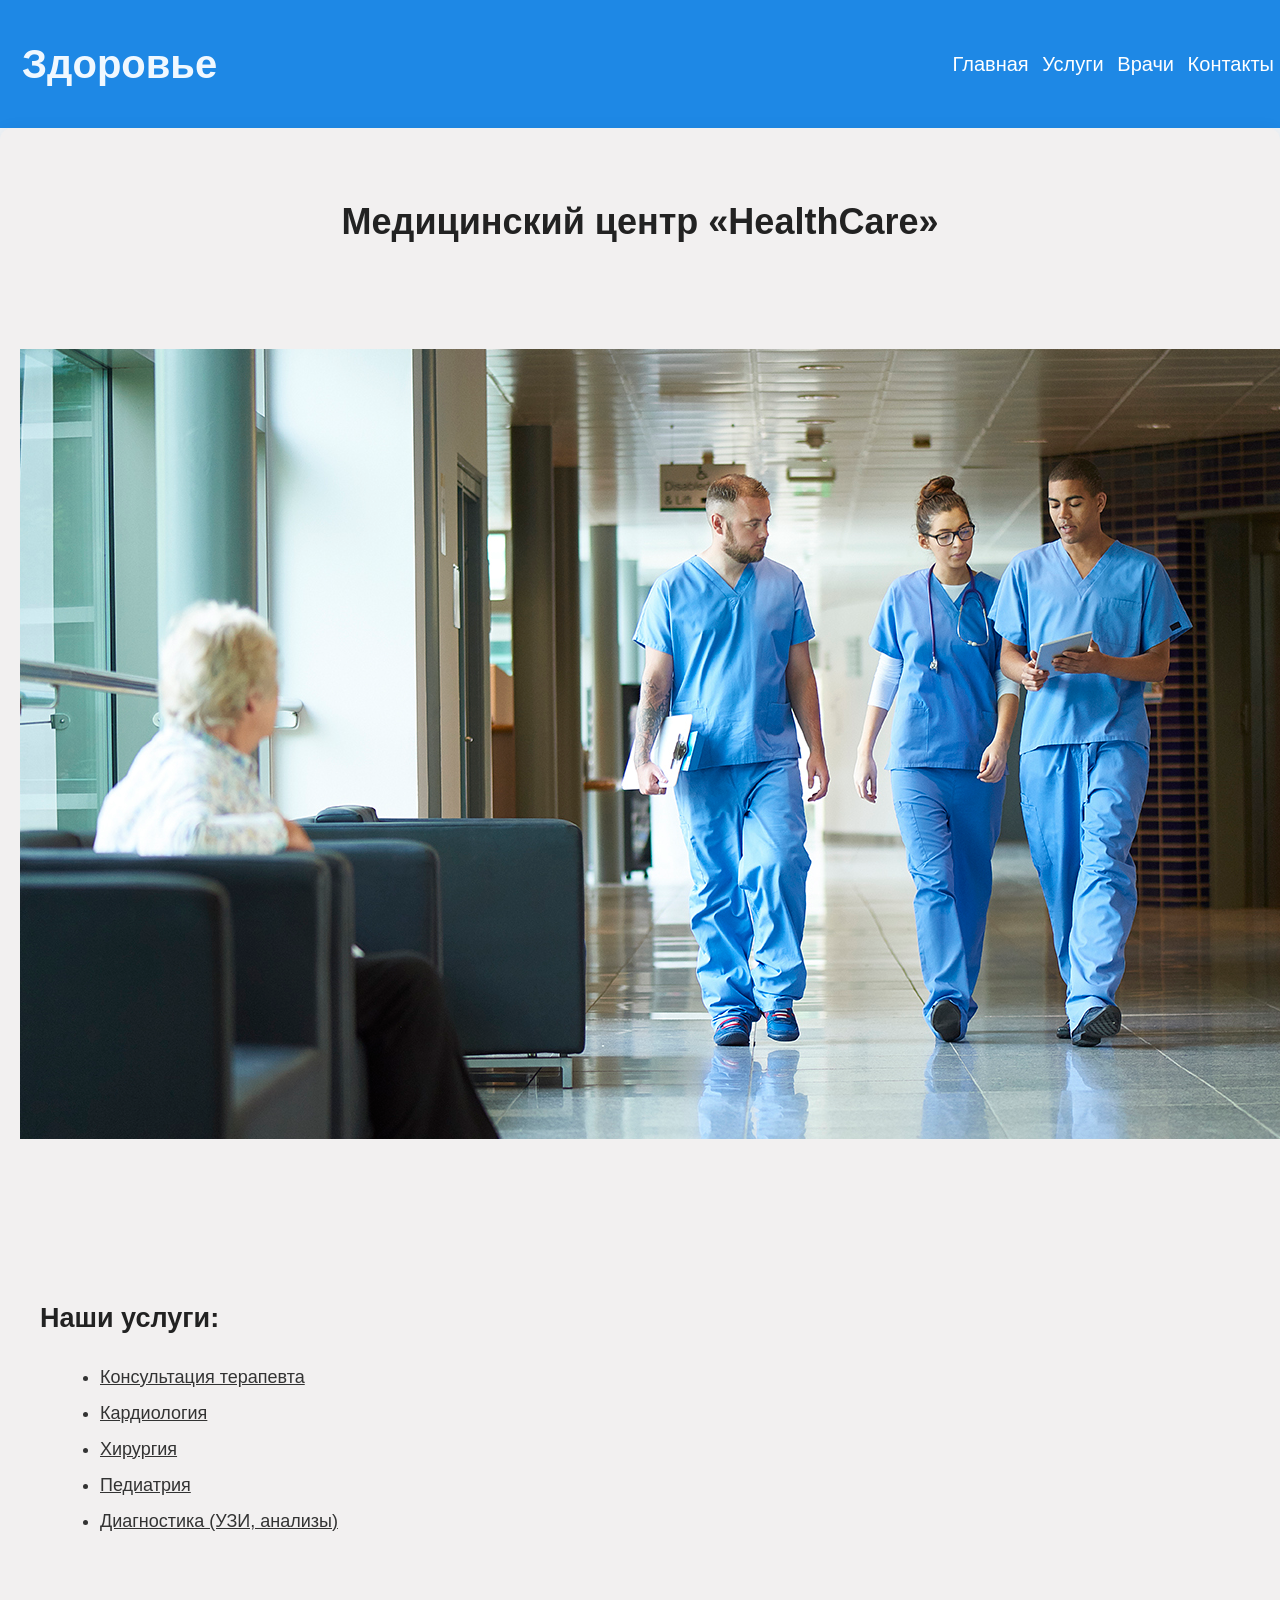
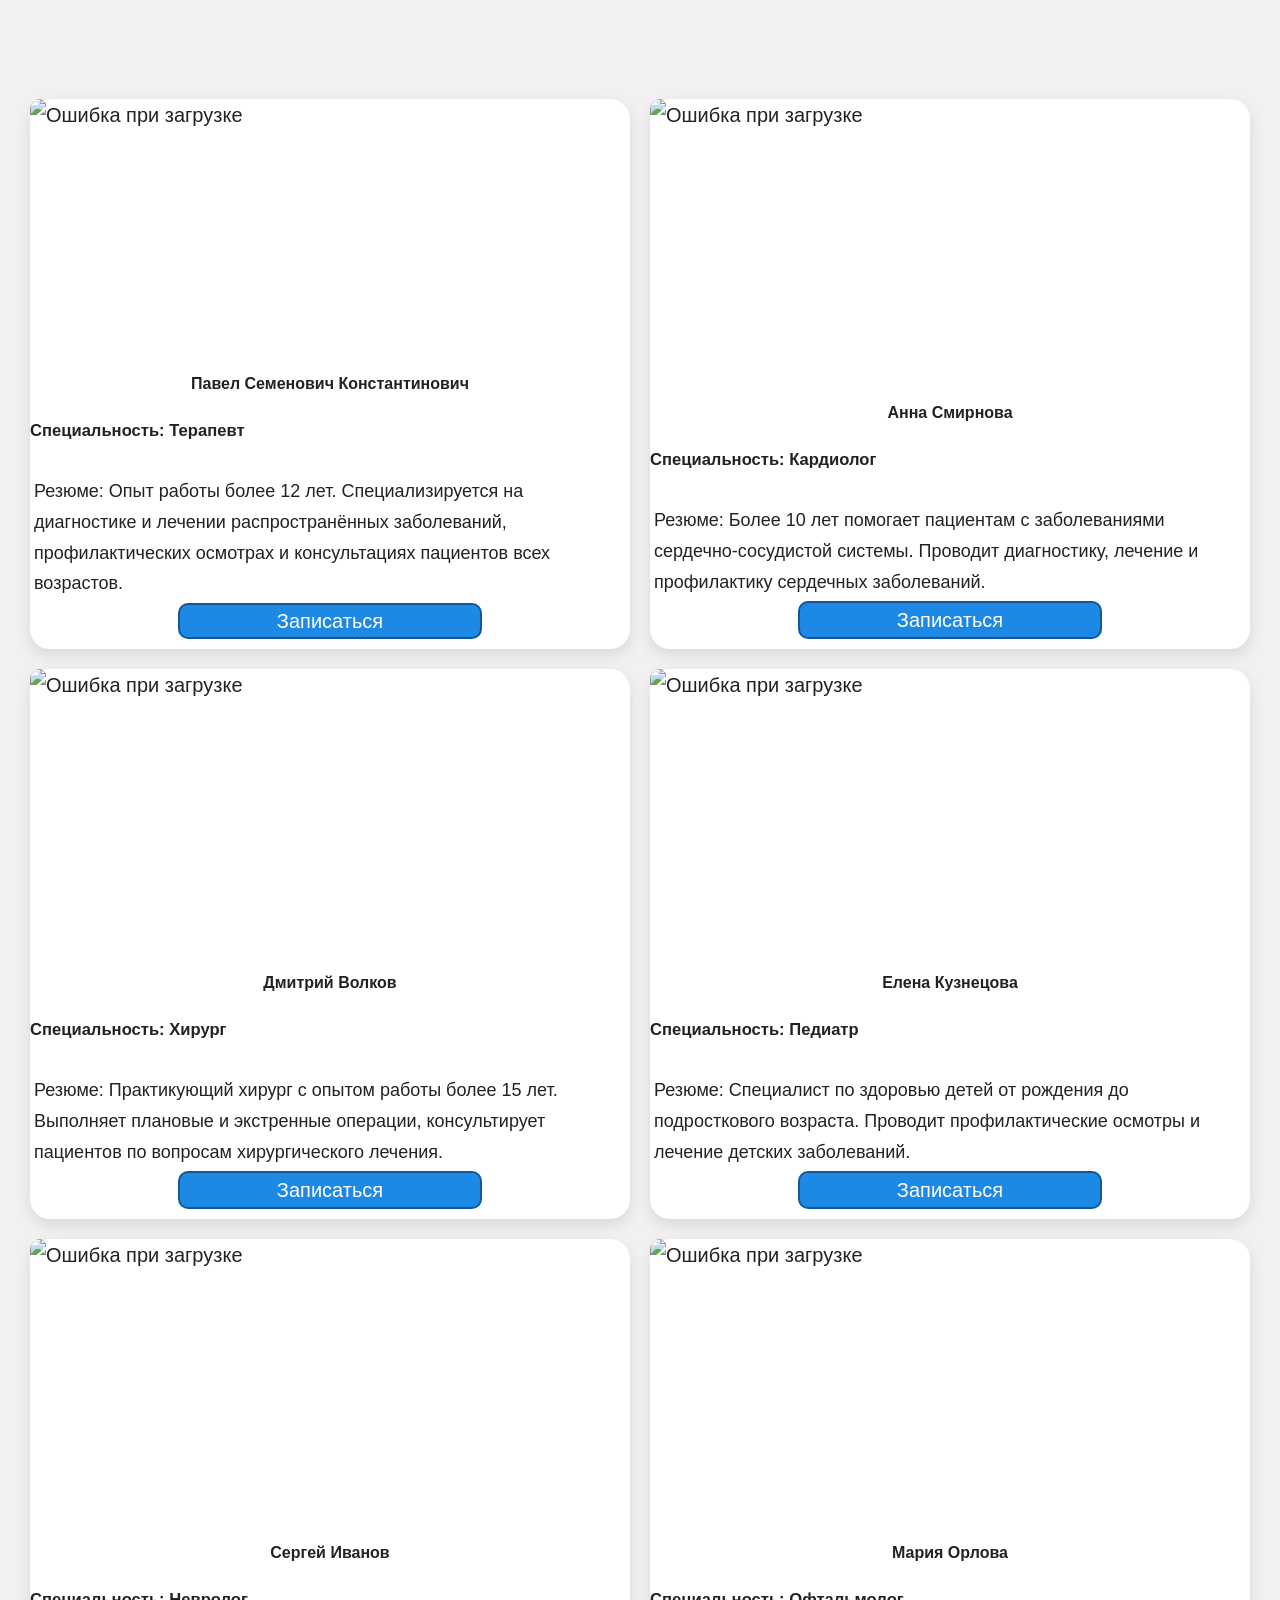
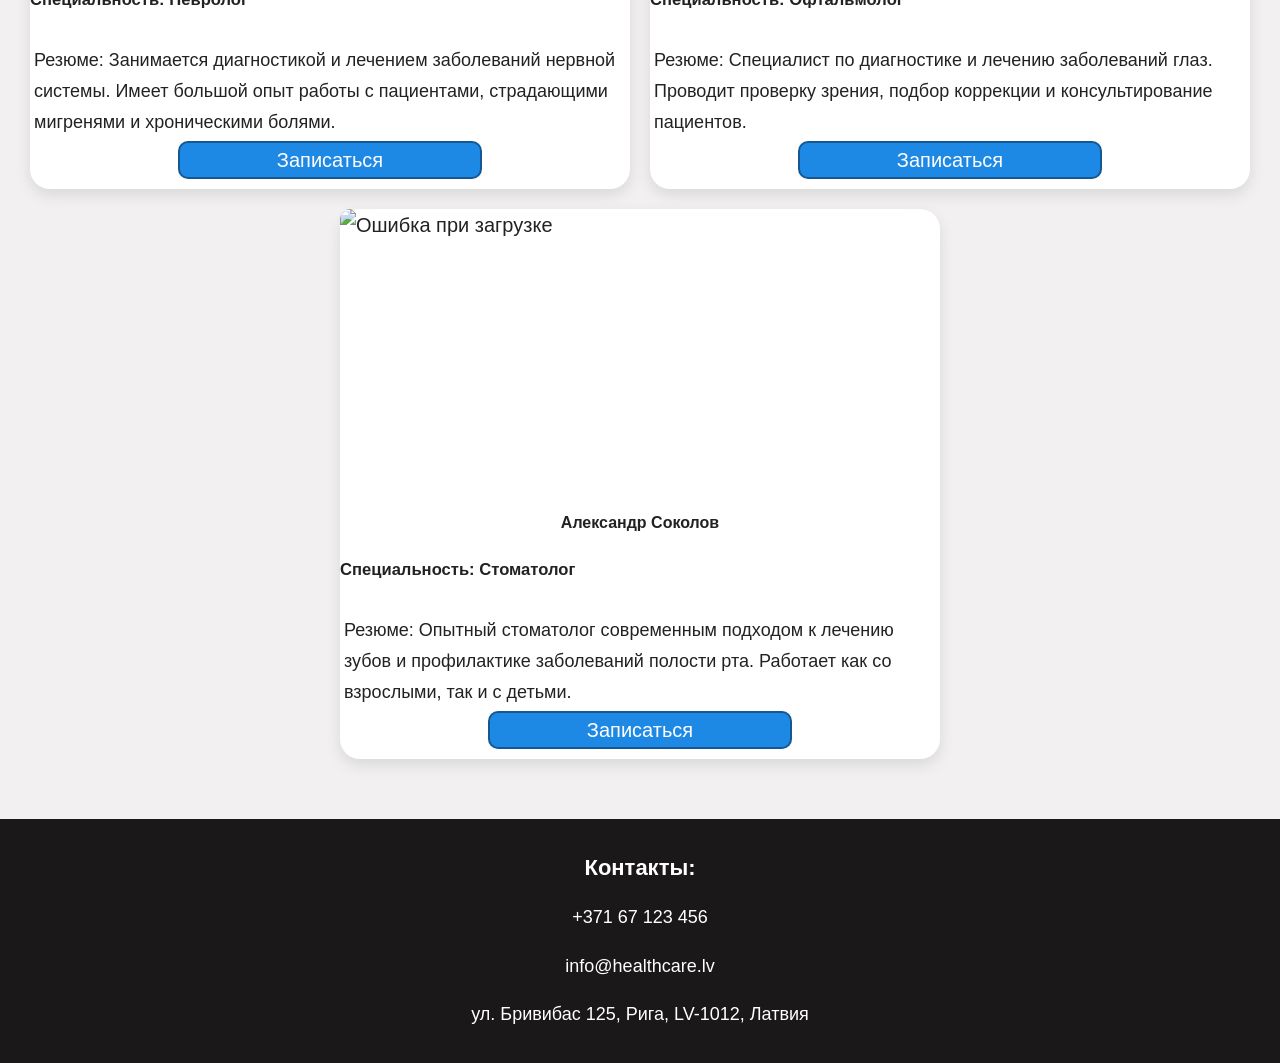
==== win/index.html @ 099b9930 "hospitals.html" ====
<!doctype html>
<html lang="ru">
  <head>
    <meta charset="UTF-8" />
    <link rel="stylesheet" href="../styles/styles.css" />
    <title>Больница</title>
  </head>
  <body>
    <header id="header">
      <p class="logo">Здоровье</p>
      <nav class="nav">
        <a href="#header">Главная</a>
        <a href="#service">Услуги</a>
        <a href="#doctor">Врачи</a>
        <a href="#footer">Контакты</a>
      </nav>
    </header>
    <main id="main">
      <h1>Медицинский центр «HealthCare»</h1>
      <div class="info">
        <img slass="imginfo" src="../img/info.jpg" alt="Ошибка при загрузке" />
        <h3>О нас:</h3>
        <p>
          Медицинский центр «HealthCare» — современная многопрофильная клиника,
          предоставляющая качественную медицинскую помощь жителям Риги и гостям
          города. Мы объединяем опытных специалистов, современное оборудование и
          индивидуальный подход к каждому пациенту.
        </p>
        <p>
          Наша цель — обеспечить высокий уровень диагностики, лечения и
          профилактики заболеваний, создавая комфортные условия для пациентов
          всех возрастов.
        </p>
      </div>

      <section id="service" class="service">
        <h2>Наши услуги:</h2>
        <ul>
          <li>Консультация терапевта</li>
          <li>Кардиология</li>
          <li>Хирургия</li>
          <li>Педиатрия</li>
          <li>Диагностика (УЗИ, анализы)</li>
        </ul>
      </section>

      <section id="doctor" class="container">
        <div class="doctor">
          <img src="#" alt="Ошибка при загрузке" class="photo" />
          <h4>Павел Семенович Константинович</h4>
          <h5>Специальность: Терапевт</h5>
          <p class="rezum">
            Резюме: Опыт работы более 12 лет. Специализируется на диагностике и
            лечении распространённых заболеваний, профилактических осмотрах и
            консультациях пациентов всех возрастов.
          </p>
          <a href="register.html" class="btn"> Записаться </a>
        </div>

        <div class="doctor">
          <img src="../img/doc1.jpg" alt="Ошибка при загрузке" class="photo" />
          <h4>Анна Смирнова</h4>
          <h5>Специальность: Кардиолог</h5>
          <p class="rezum">
            Резюме: Более 10 лет помогает пациентам с заболеваниями
            сердечно-сосудистой системы. Проводит диагностику, лечение и
            профилактику сердечных заболеваний.
          </p>
          <a href="register.html" class="btn"> Записаться </a>
        </div>

        <div class="doctor">
          <img src="#" alt="Ошибка при загрузке" class="photo" />
          <h4>Дмитрий Волков</h4>
          <h5>Специальность: Хирург</h5>
          <p class="rezum">
            Резюме: Практикующий хирург с опытом работы более 15 лет. Выполняет
            плановые и экстренные операции, консультирует пациентов по вопросам
            хирургического лечения.
          </p>
          <a href="register.html" class="btn"> Записаться </a>
        </div>

        <div class="doctor">
          <img src="#" alt="Ошибка при загрузке" class="photo" />
          <h4>Елена Кузнецова</h4>
          <h5>Специальность: Педиатр</h5>
          <p class="rezum">
            Резюме: Специалист по здоровью детей от рождения до подросткового
            возраста. Проводит профилактические осмотры и лечение детских
            заболеваний.
          </p>
          <a href="register.html" class="btn"> Записаться </a>
        </div>

        <div class="doctor">
          <img src="#" alt="Ошибка при загрузке" class="photo" />
          <h4>Сергей Иванов</h4>
          <h5>Специальность: Невролог</h5>
          <p class="rezum">
            Резюме: Занимается диагностикой и лечением заболеваний нервной
            системы. Имеет большой опыт работы с пациентами, страдающими
            мигренями и хроническими болями.
          </p>
          <a href="register.html" class="btn"> Записаться </a>
        </div>

        <div class="doctor">
          <img src="#" alt="Ошибка при загрузке" class="photo" />
          <h4>Мария Орлова</h4>
          <h5>Специальность: Офтальмолог</h5>
          <p class="rezum">
            Резюме: Специалист по диагностике и лечению заболеваний глаз.
            Проводит проверку зрения, подбор коррекции и консультирование
            пациентов.
          </p>
          <a href="register.html" class="btn"> Записаться </a>
        </div>

        <div class="doctor">
          <img src="#" alt="Ошибка при загрузке" class="photo" />
          <h4>Александр Соколов</h4>
          <h5>Специальность: Стоматолог</h5>
          <p class="rezum">
            Резюме: Опытный стоматолог современным подходом к лечению зубов и
            профилактике заболеваний полости рта. Работает как со взрослыми, так
            и с детьми.
          </p>
          <a href="register.html" class="btn"> Записаться </a>
        </div>
      </section>
    </main>
    <footer id="footer">
      <div class="contacts">
        <h3>Контакты:</h3>
        <p class="inf">+371 67 123 456</p>
        <p class="inf">info@healthcare.lv</p>
        <p class="inf">ул. Бривибас 125, Рига, LV-1012, Латвия</p>
      </div>
    </footer>
  </body>
</html>
---- styles/styles.css ----
body{
    font-family: Arial, Helvetica, sans-serif;
    margin: 0;
     background: #eef2f6;
    font-size: 20px;
    line-height: 1.6;
    color: #222;
}
p{    
    font-size: 18px;
    line-height: 1.7;
}

main{
    padding-top: 1px;
    background: white;
    border-radius: 12px;
    box-shadow: 0 5px 20px rgba(0,0,0,0.08);
}
.container{
    padding-bottom: 40px;
}
.info, .service, .container{
    padding: 60px 20px;
}
main , section{
    background-color:rgb(242, 240, 240);
}
h1, h2, h3 {
    line-height: 1.3;
}
h1{
    margin: 70px;
    margin-bottom: 43px;
    text-align: center;
    font-size: 36px;
}
.info{
    display: flex;
    flex-direction: row;
    
}
h3{
    margin: 20px; 
    font-size: 22px;
}

.info > p{
    text-align: justify;
    margin: 0 100px 0 100px;
}
.service{
    margin:20px;
    font-size:18px;
}
.service > ul {
    color:#333;
    line-height:2;
    margin: 20px;
    text-decoration:underline;
}
footer{
    padding: 15px;
    background-color:rgb(26, 24, 24);
    color:rgb(255, 255, 255);
    text-align:center;
    font-size:10px;
}
.contacts{
    margin:15px;  
}
header{
    display: flex;
    align-items: center;
    justify-content: space-between;
    background-color:#1E88E5;
    gap: 0px;
    padding:10px 2px;
}
nav > a{
    margin:4px;
    color:rgb(255, 255, 255);
    text-decoration:none;
}
nav > a:hover{
    color: rgb(0, 0, 0);
}
.logo{
    color:aliceblue;
    font-size: 40px;
    margin: 20px;
    font-weight: bold;
}

.container {
    font-size:20px;
    display: flex;
    justify-content: center;
    flex-wrap: wrap;
    gap: 20px;
    
}
div.doctor{
    display: flex;
    background-color: rgb(255, 255, 255);
    width: 600px;
    height: 550px;
    border-radius: 20px;
    flex-direction:column;
    justify-content: space-between;
    box-shadow: 0px 6px 15px rgba(0,0,0,0.1);
      
}
.photo {
    width: 100%;
    height: 300px;
    object-fit: cover;
    border-radius: 10px;
}
h4{
    margin-top: 5px;
    font-weight: bold;
    font-size: 16px;
    text-align: center;
}
h5{
    margin-top: 0px;
}
.rezum{
    text-align: left;
    margin:4px;
}
.btn{
    display: flex;
    justify-content: center;
    align-items: center;
    text-decoration: none;
    color:rgb(255, 255, 255);
    border: solid 2px rgba(0, 0, 0, 0.353);
    margin : auto;
    margin-bottom: 10px;
    background-color:#1E88E5;
    height: 34px;
    width: 300px;
    border-radius:10px;
    transition: 0.3s;
}
.btn:hover{
    background-color:aquamarine;
    transform: scale(1.02);      
}
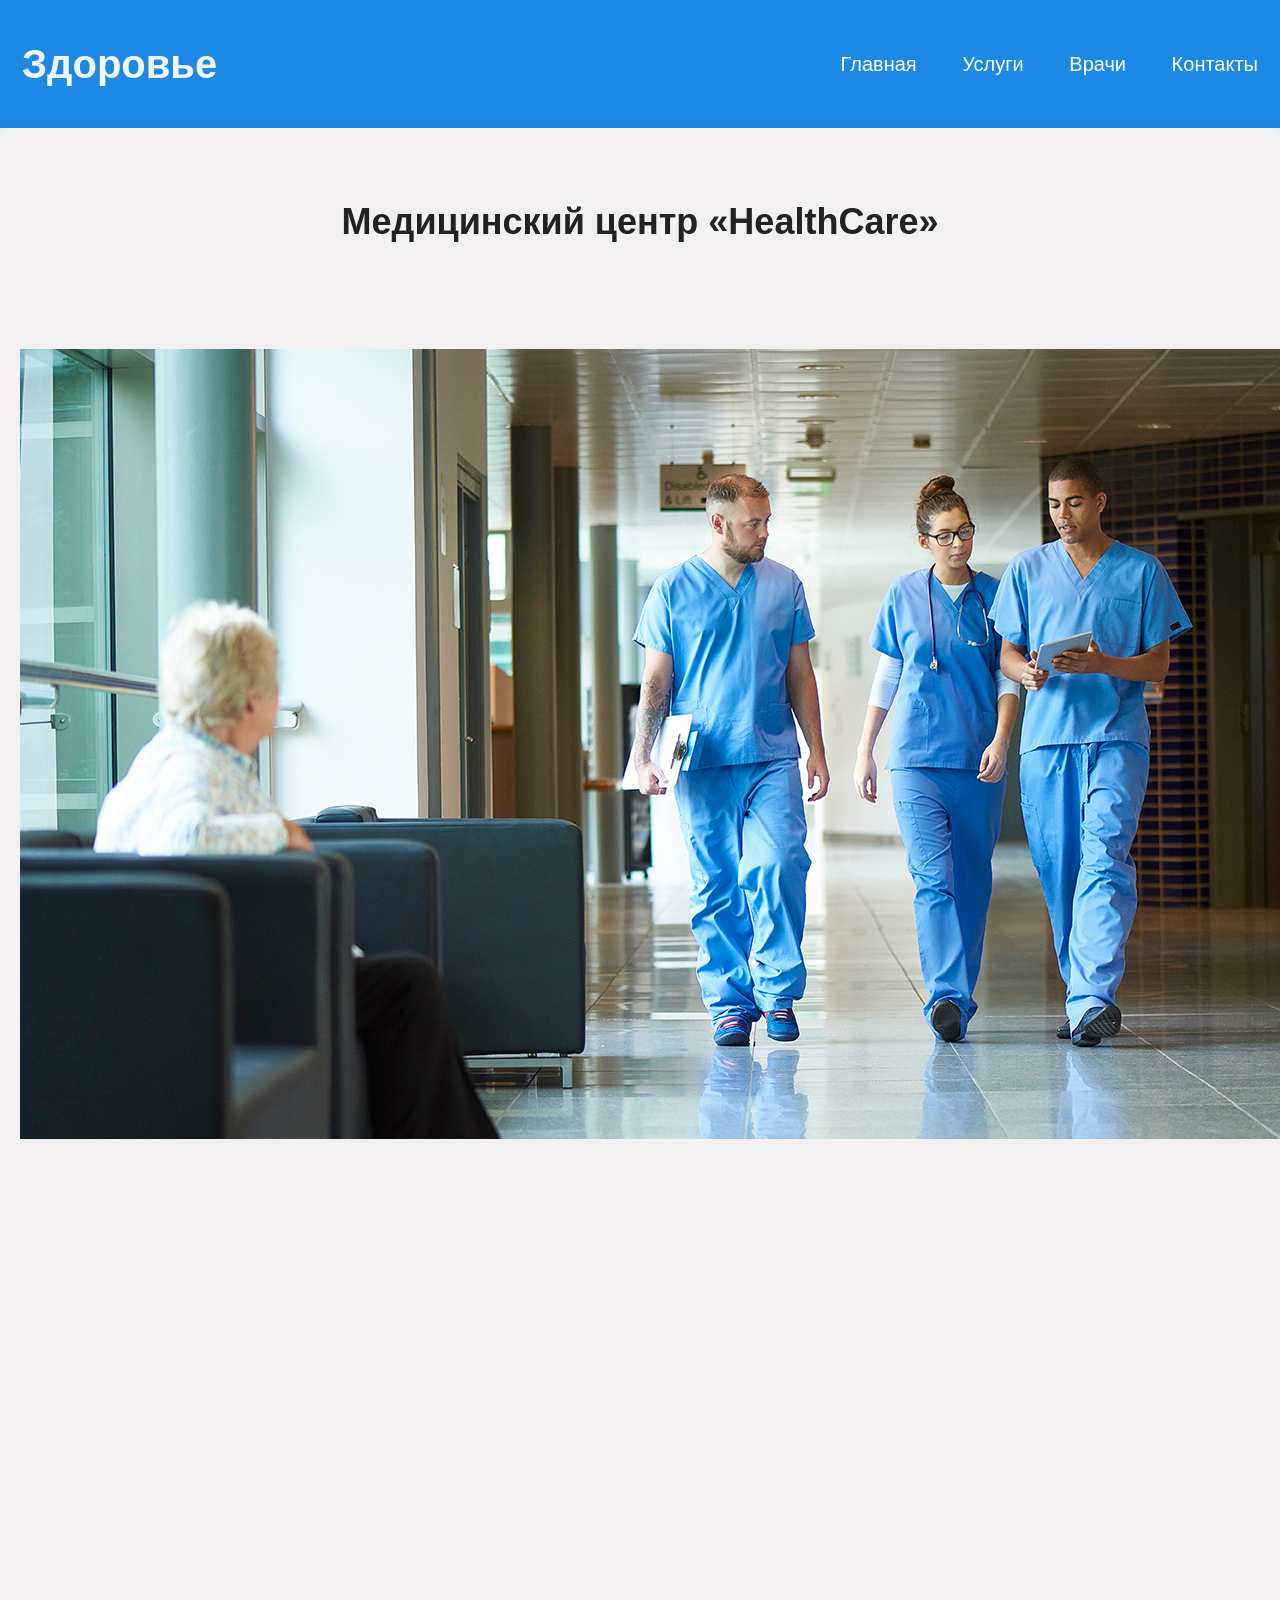
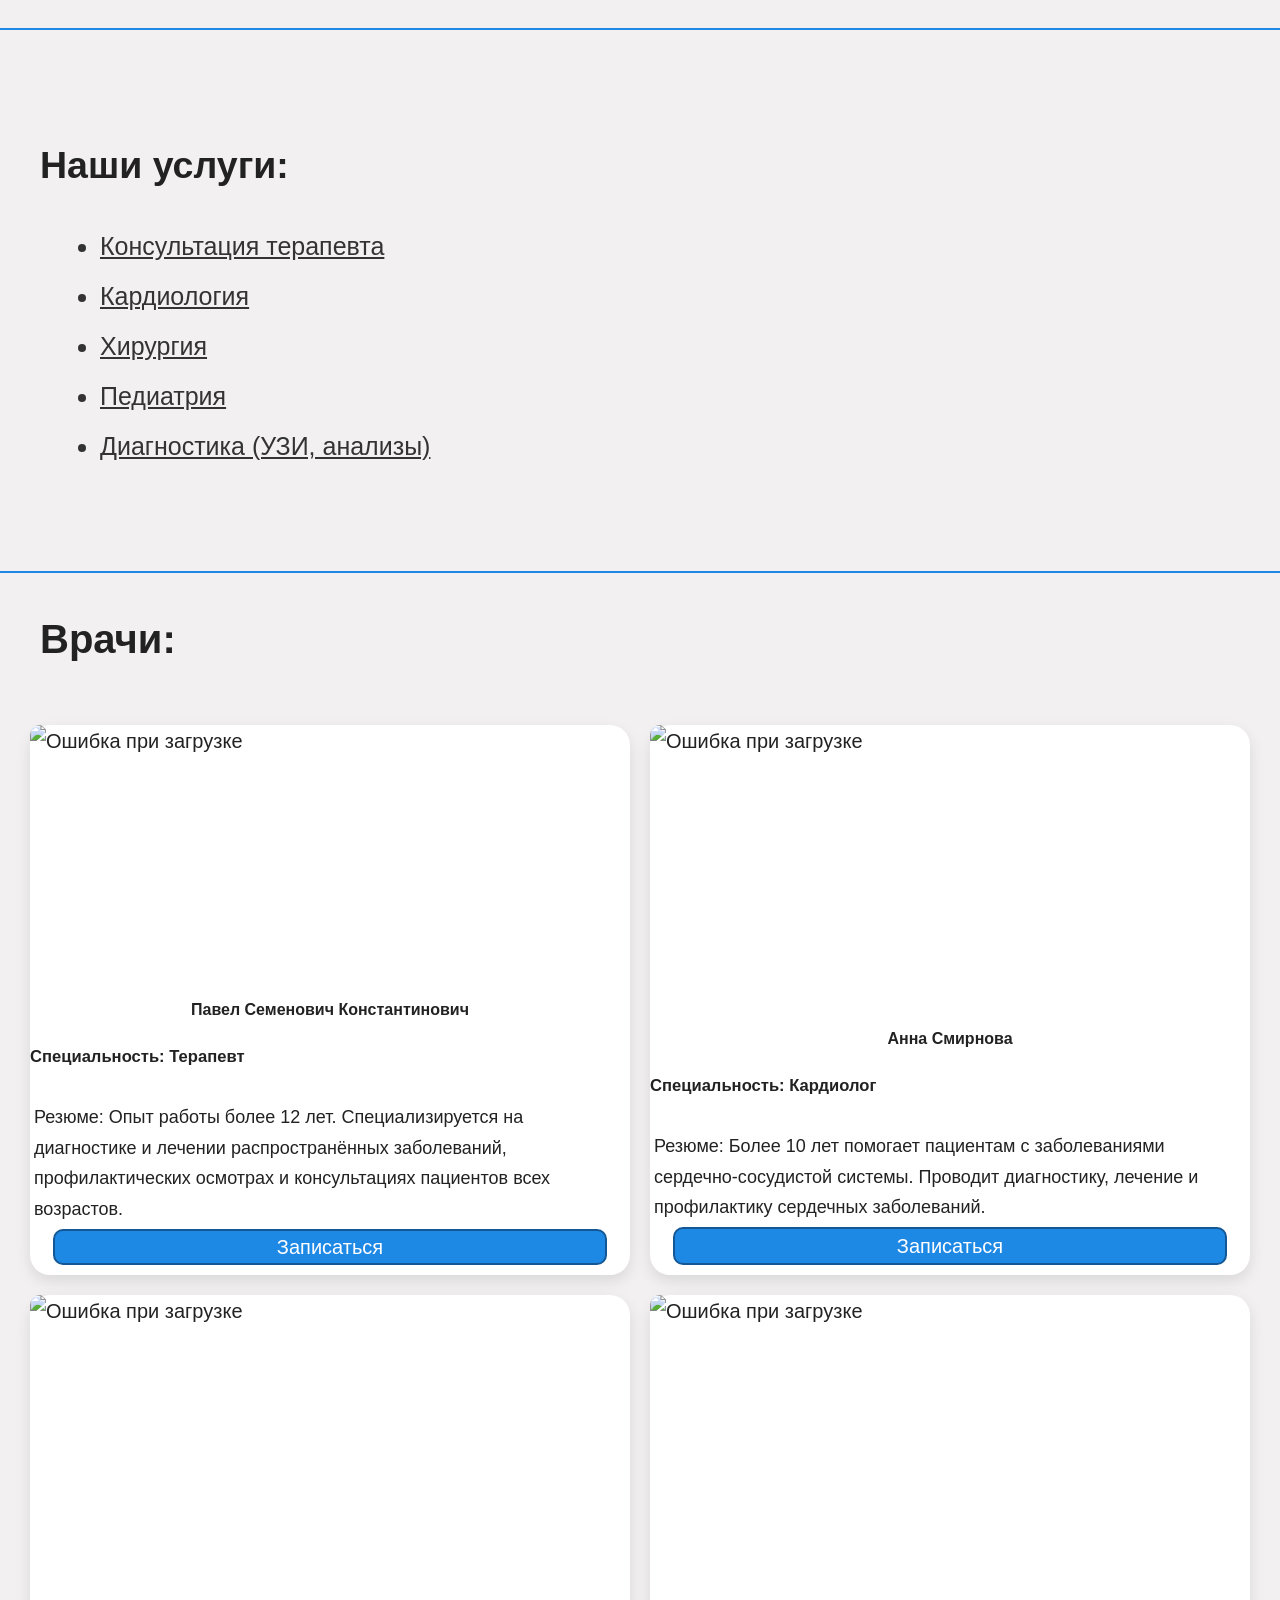
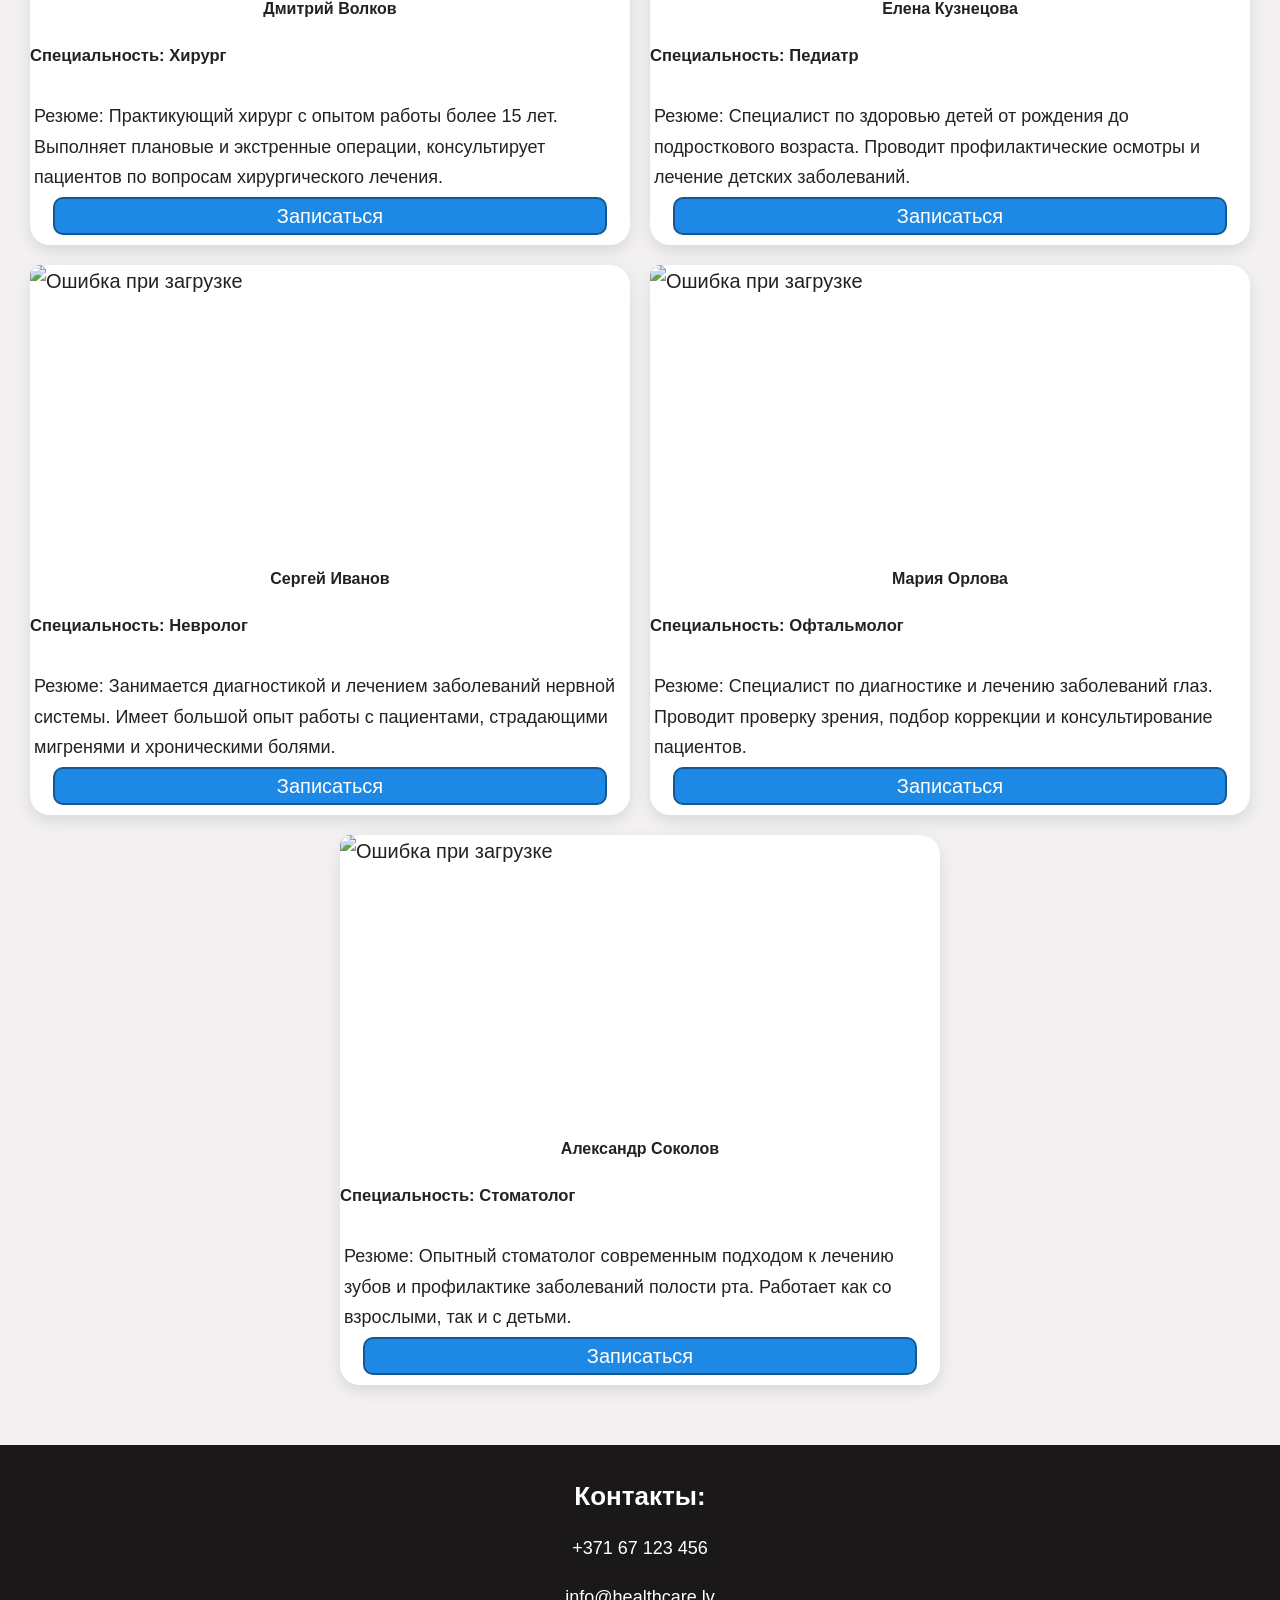
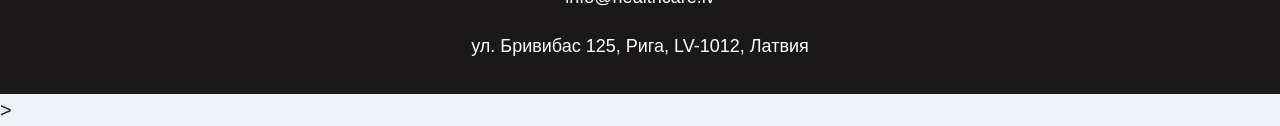
==== commit bbd0116b: "an appointment with a doctor has been created" ====
--- a/win/index.html
+++ b/win/index.html
@@ -18,20 +18,26 @@
     <main id="main">
       <h1>Медицинский центр «HealthCare»</h1>
       <div class="info">
-        <img slass="imginfo" src="../img/info.jpg" alt="Ошибка при загрузке" />
-        <h3>О нас:</h3>
-        <p>
-          Медицинский центр «HealthCare» — современная многопрофильная клиника,
-          предоставляющая качественную медицинскую помощь жителям Риги и гостям
-          города. Мы объединяем опытных специалистов, современное оборудование и
-          индивидуальный подход к каждому пациенту.
-        </p>
-        <p>
-          Наша цель — обеспечить высокий уровень диагностики, лечения и
-          профилактики заболеваний, создавая комфортные условия для пациентов
-          всех возрастов.
-        </p>
+        <img src="../img/info.jpg" alt="О нас" />
+
+        <div class="info-text">
+          <h3 class="title-onas">О нас:</h3>
+
+          <p>
+            Медицинский центр «HealthCare» — современная многопрофильная
+            клиника, предоставляющая качественную медицинскую помощь жителям
+            Риги и гостям города. Мы объединяем опытных специалистов,
+            современное оборудование и индивидуальный подход.
+          </p>
+
+          <p>
+            Наша цель — обеспечить высокий уровень диагностики, лечения и
+            профилактики заболеваний.
+          </p>
+        </div>
       </div>
+
+      <hr />
 
       <section id="service" class="service">
         <h2>Наши услуги:</h2>
@@ -44,7 +50,11 @@
         </ul>
       </section>
 
-      <section id="doctor" class="container">
+      <hr />
+
+      <h2 class="h2doc" id="doctor">Врачи:</h2>
+
+      <section class="container">
         <div class="doctor">
           <img src="#" alt="Ошибка при загрузке" class="photo" />
           <h4>Павел Семенович Константинович</h4>
@@ -140,3 +150,4 @@
     </footer>
   </body>
 </html>
+>
--- a/styles/styles.css
+++ b/styles/styles.css
@@ -37,21 +37,41 @@
 }
 .info{
     display: flex;
-    flex-direction: row;
-    
+    gap: 30px;
+    align-items: flex-start;
+}
+.info > div {
+    display: flex;
+    flex-direction: column;
+}
+.info img{
+    height: auto;
+    object-fit: cover;
+}
+.title-onas{
+    display: inline-block;
+    white-space: nowrap;
+    margin: 0 0 10px 0;
 }
 h3{
     margin: 20px; 
-    font-size: 22px;
+    font-size: 26px;
 }
-
+.info h3,
+.info p{
+     margin: 10px 0;
+}
 .info > p{
     text-align: justify;
     margin: 0 100px 0 100px;
+   
+}
+.info-text > p{
+    font-size: 25px;
 }
 .service{
     margin:20px;
-    font-size:18px;
+    font-size:25px;
 }
 .service > ul {
     color:#333;
@@ -78,7 +98,7 @@
     padding:10px 2px;
 }
 nav > a{
-    margin:4px;
+    margin:20px;
     color:rgb(255, 255, 255);
     text-decoration:none;
 }
@@ -90,6 +110,13 @@
     font-size: 40px;
     margin: 20px;
     font-weight: bold;
+}
+
+.h2doc{
+    margin-left: 40px;
+    font-size: 40px;
+    margin-top: 40px;
+    margin-bottom: 0px;
 }
 
 .container {
@@ -117,6 +144,12 @@
     object-fit: cover;
     border-radius: 10px;
 }
+hr{
+    border: none;
+    height: 2px;
+    background: #1E88E5;
+    margin: 20px 0;
+}
 h4{
     margin-top: 5px;
     font-weight: bold;
@@ -141,11 +174,11 @@
     margin-bottom: 10px;
     background-color:#1E88E5;
     height: 34px;
-    width: 300px;
+    width: 550px;
     border-radius:10px;
     transition: 0.3s;
 }
 .btn:hover{
     background-color:aquamarine;
     transform: scale(1.02);      
-}+}
